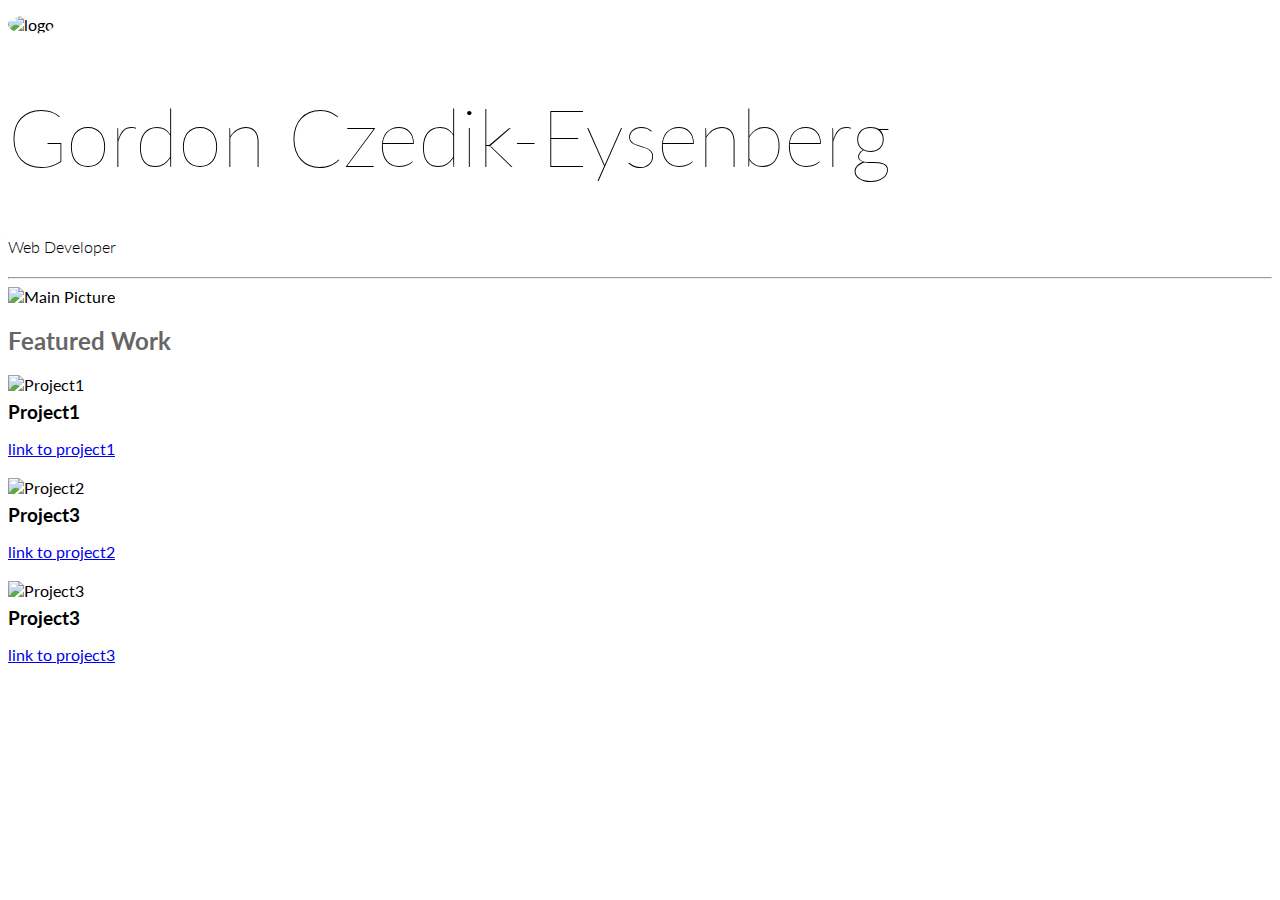
==== index.html @ c26e5590 "create scaffolding with placeholders" ====
<!DOCTYPE html>
<html lang="en">
<head>
    <meta charset="utf-8">
    <meta http-equiv="X-UI-Compatible" content="IE=edge">
    <meta name="viewport" content="width=device-width, initial-scale=1">
    <title>Gordon Czedik-Eysenberg</title>
    <link rel="stylesheet" href="https://maxcdn.bootstrapcdn.com/bootstrap/3.3.6/css/bootstrap.min.css" integrity="sha384-1q8mTJOASx8j1Au+a5WDVnPi2lkFfwwEAa8hDDdjZlpLegxhjVME1fgjWPGmkzs7" crossorigin="anonymous">
    <link href="https://fonts.googleapis.com/css?family=Lato:400,100,300" rel="stylesheet">
    <link rel="stylesheet" href="css/main.css">
</head>
<body>
    <div class="container">
        <div class="row">
            <div class="col-md-2 title-logo">
                <img class="img-responsive" src="http://placekitten.com/150/150" alt="logo">
            </div>
            <div class="col-md-10 text-right text-uppercase title-main">
                <h1>Gordon Czedik-Eysenberg</h1>
                <h4>Web Developer</h4>
            </div>
        </div>
        <hr>
        <div class="row">
            <div class="col-md-12">
                <img class="img-responsive" src="http://placekitten.com/1050/450" alt="Main Picture" >
            </div>
        </div>
        <div class="row">
            <div class="col-md-12">
                <h2 class="featured-heading">Featured Work</h2>
            </div>
        </div>
        <div class="row text-center">
            <div class="col-md-4 project">
                <img class="img-responsive" src="http://placekitten.com/400/300" alt="Project1">
                <h3>Project1</h3>
                <p><a href="#">link to project1</a></p>
            </div>
            <div class="col-md-4 project">
                <img class="img-responsive" src="http://placekitten.com/400/300" alt="Project2">
                <h3>Project3</h3>
                <p><a href="#">link to project2</a></p>
            </div>
            <div class="col-md-4 project">
                <img class="img-responsive" src="http://placekitten.com/400/300" alt="Project3">
                <h3>Project3</h3>
                <p><a href="#">link to project3</a></p>
            </div>
        </div>
    </div>
    <script src="https://code.jquery.com/jquery-1.12.3.min.js"></script>
    <script src="https://maxcdn.bootstrapcdn.com/bootstrap/3.3.6/js/bootstrap.min.js" integrity="sha384-0mSbJDEHialfmuBBQP6A4Qrprq5OVfW37PRR3j5ELqxss1yVqOtnepnHVP9aJ7xS" crossorigin="anonymous"></script>
</body>
</html>
---- css/main.css ----
html, body {
    font-family: 'Lato', sans-serif;
}

.title-logo {
    margin-top: 15px;
}

.title-logo img {
    border-radius: 50%;
}

.title-main {
    margin-top: 15px;
}

.title-main h1 {
    font-size: 5rem;
    font-weight: 100;
}

.title-main h4 {
    font-weight: 300;
}

.featured-heading {
    color: #666;
}

.project {
    margin-bottom: 20px;
}

.project h3 {
    margin: 7px 0 7px 0;
}
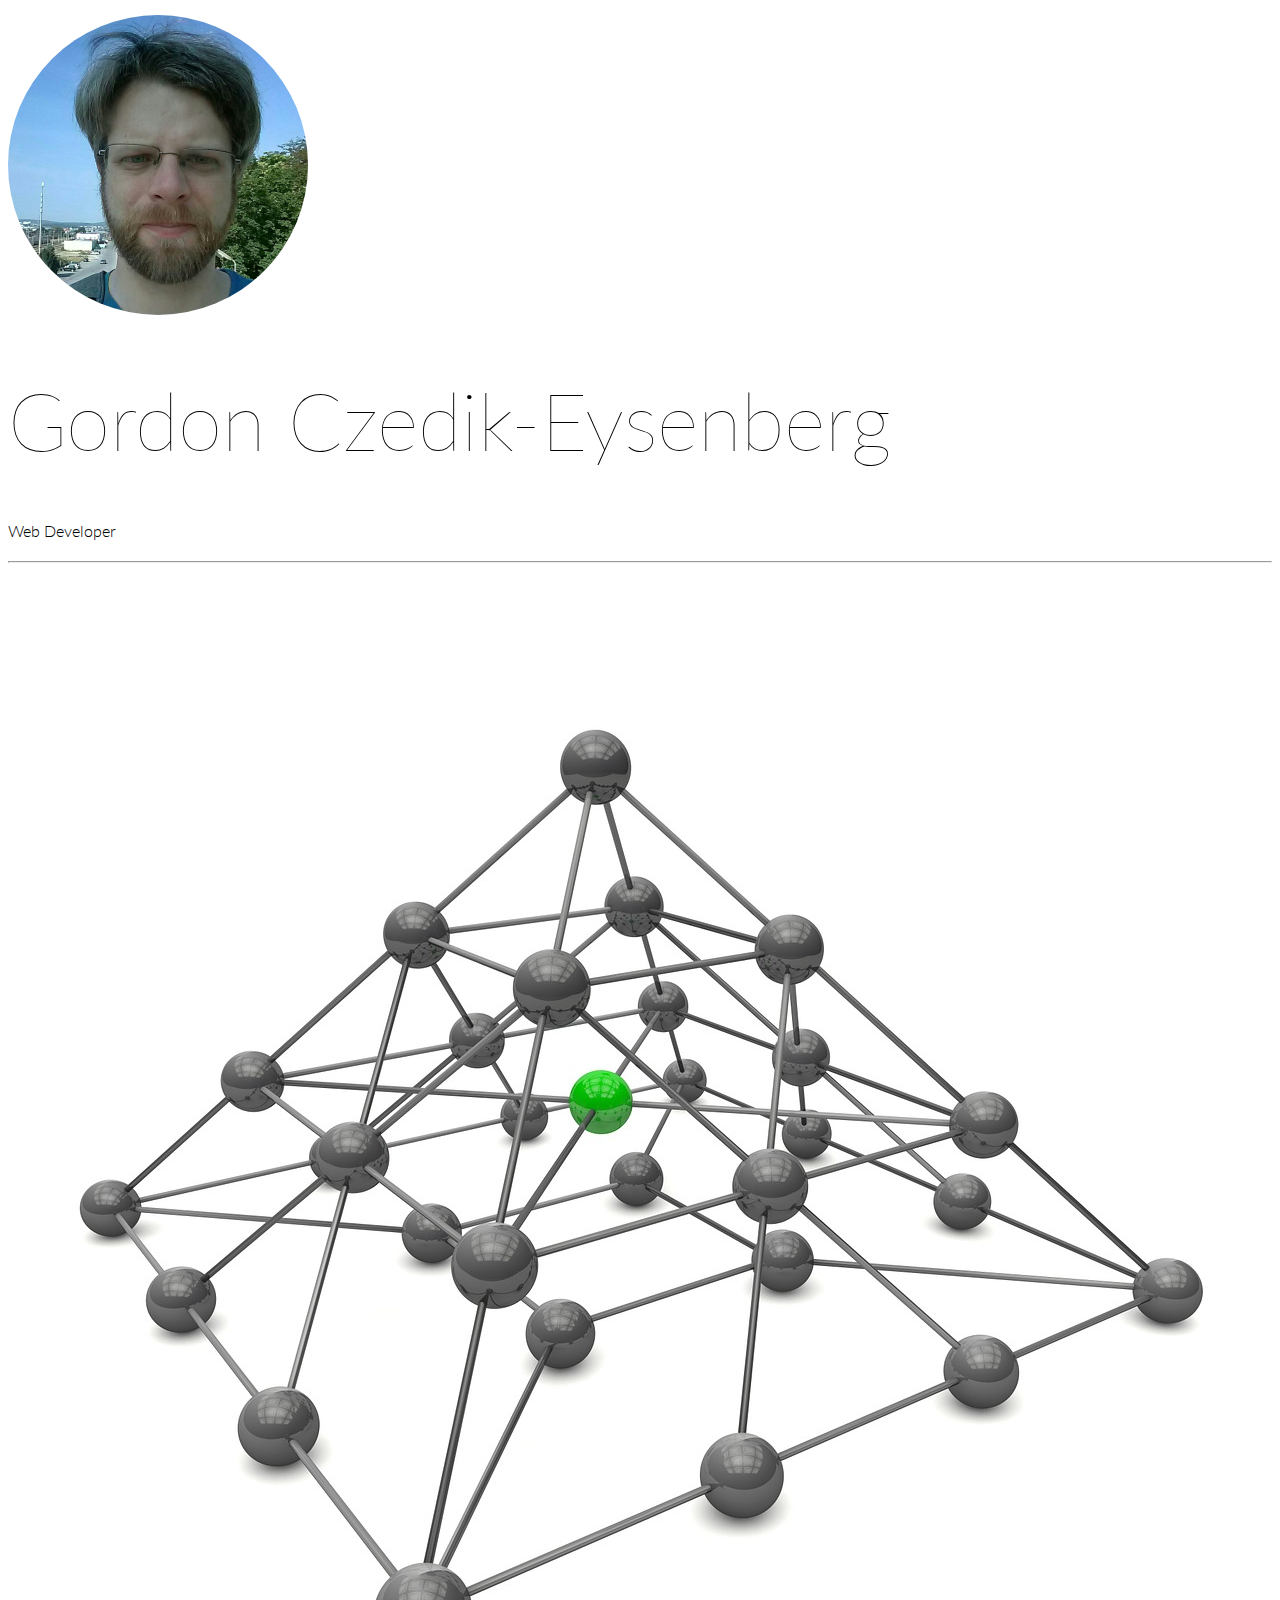
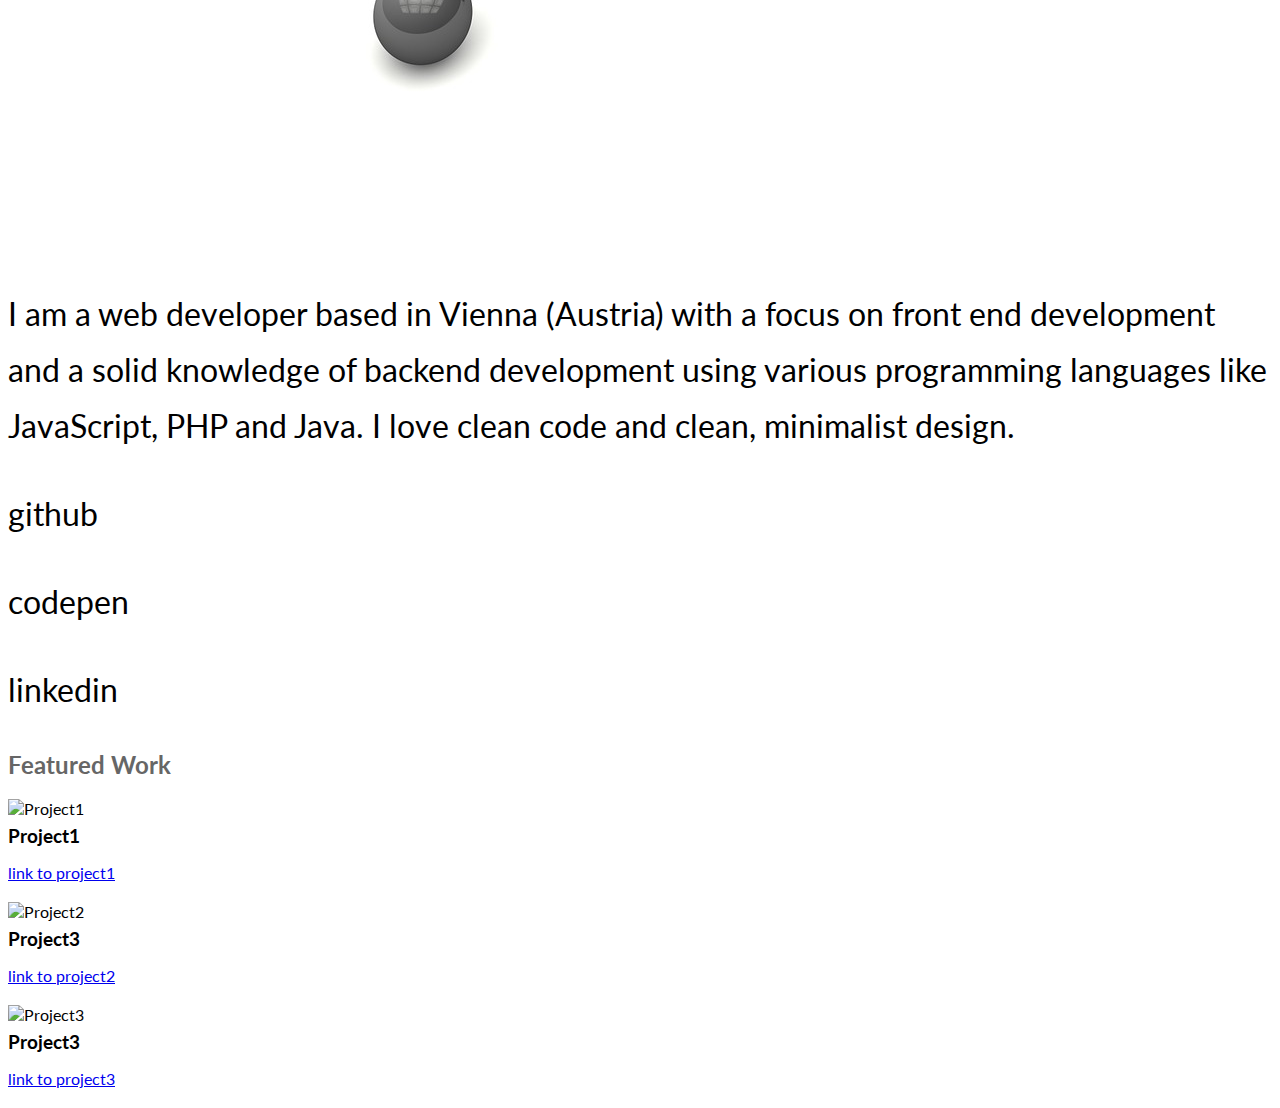
==== commit a4f995b5: "add some pictures and text" ====
--- a/index.html
+++ b/index.html
@@ -12,18 +12,29 @@
 <body>
     <div class="container">
         <div class="row">
-            <div class="col-md-2 title-logo">
-                <img class="img-responsive" src="http://placekitten.com/150/150" alt="logo">
+            <div class="col-sm-2 title-logo">
+                <img class="img-responsive" src="images/portrait1.png" alt="logo">
             </div>
-            <div class="col-md-10 text-right text-uppercase title-main">
+            <div class="col-sm-10 text-right text-uppercase title-main">
                 <h1>Gordon Czedik-Eysenberg</h1>
                 <h4>Web Developer</h4>
             </div>
         </div>
         <hr>
         <div class="row">
-            <div class="col-md-12">
-                <img class="img-responsive" src="http://placekitten.com/1050/450" alt="Main Picture" >
+            <div class="col-sm-6">
+                <img class="img-responsive" src="images/matrix.jpg" alt="Web developers build structures" >
+            </div>
+            <div class="col-sm-6 main-text">
+                <p>
+                    I am a web developer based in Vienna (Austria) with a focus on
+                    front end development and a solid knowledge of backend development
+                    using various programming languages like JavaScript, PHP and Java. I love
+                    clean code and clean, minimalist design.
+                </p>
+                <p>github</p>
+                <p>codepen</p>
+                <p>linkedin</p>
             </div>
         </div>
         <div class="row">
--- a/css/main.css
+++ b/css/main.css
@@ -23,6 +23,10 @@
     font-weight: 300;
 }
 
+.main-text {
+    font-size: 2rem;
+    line-height: 3.5rem;
+}
 .featured-heading {
     color: #666;
 }
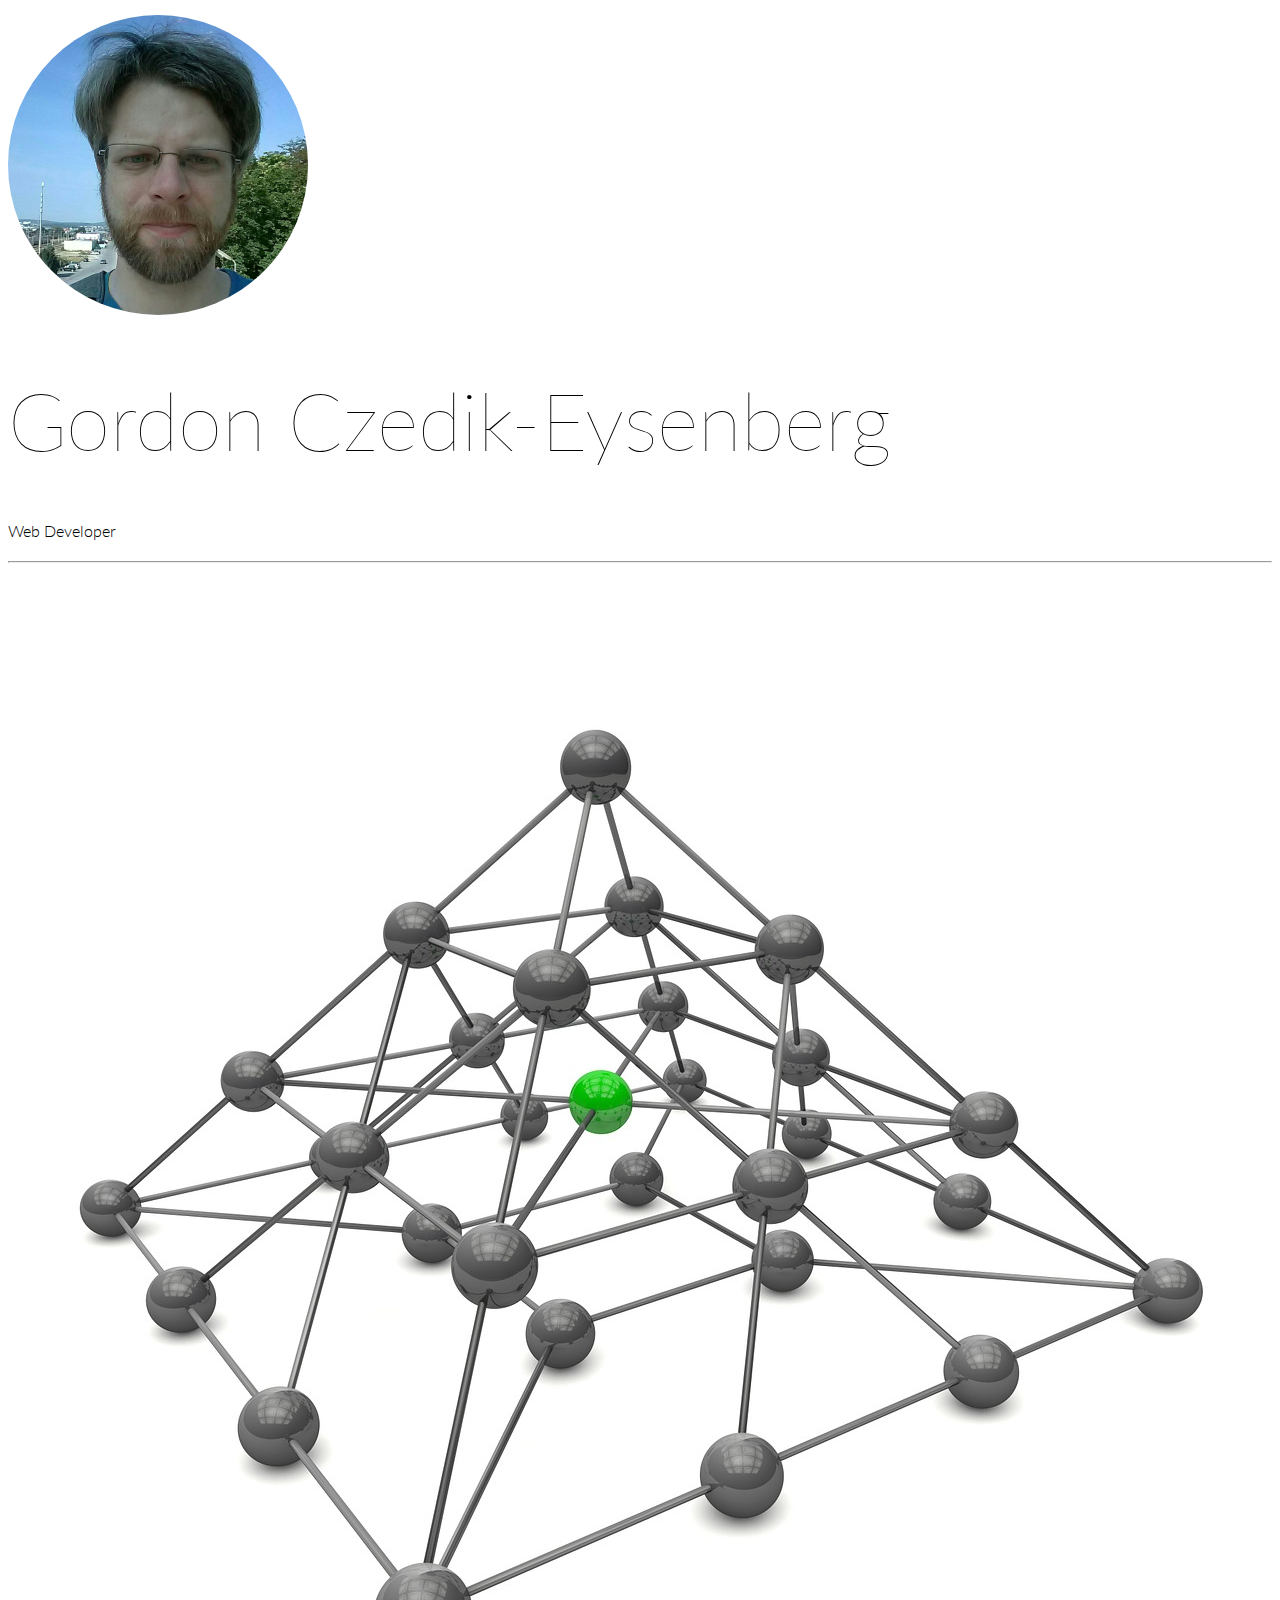
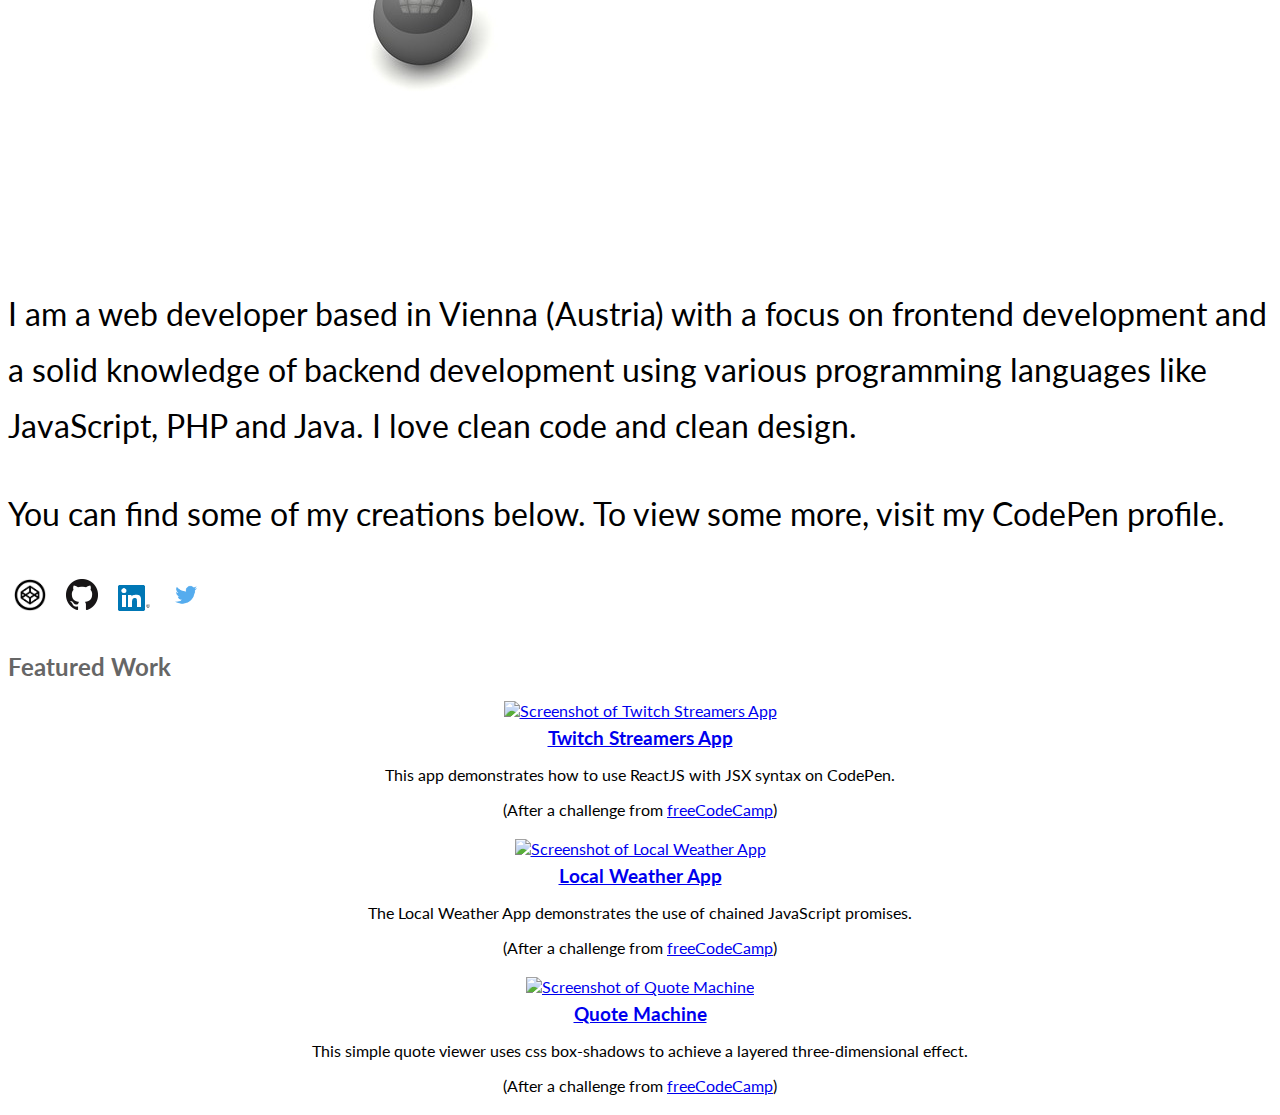
==== commit 390e2518: "Complete first version of the site." ====
--- a/index.html
+++ b/index.html
@@ -8,6 +8,7 @@
     <link rel="stylesheet" href="https://maxcdn.bootstrapcdn.com/bootstrap/3.3.6/css/bootstrap.min.css" integrity="sha384-1q8mTJOASx8j1Au+a5WDVnPi2lkFfwwEAa8hDDdjZlpLegxhjVME1fgjWPGmkzs7" crossorigin="anonymous">
     <link href="https://fonts.googleapis.com/css?family=Lato:400,100,300" rel="stylesheet">
     <link rel="stylesheet" href="css/main.css">
+    <link rel="icon" href="images/favicon.jpg">
 </head>
 <body>
     <div class="container">
@@ -28,35 +29,63 @@
             <div class="col-sm-6 main-text">
                 <p>
                     I am a web developer based in Vienna (Austria) with a focus on
-                    front end development and a solid knowledge of backend development
+                    frontend development and a solid knowledge of backend development
                     using various programming languages like JavaScript, PHP and Java. I love
-                    clean code and clean, minimalist design.
+                    clean code and clean design.
                 </p>
-                <p>github</p>
-                <p>codepen</p>
-                <p>linkedin</p>
+                <p>
+                    You can find some of my creations below. To view some more, visit my CodePen
+                    profile.
+                </p>
+                <div class="social-links">
+                    <a href="http://codepen.io/gordonce/" target="_blank">
+                        <img src="images/codepen.png" alt="link to codepen profile">
+                    </a>
+                    <a href="https://github.com/gordonce" target="_blank">
+                        <img src="images/github.png" alt="link to github profile">
+                    </a>
+                    <a href="https://www.linkedin.com/in/gordon-czedik-eysenberg-1697b7109" target="_blank">
+                        <img src="images/linkedin.png" alt="link to linkedin profile">
+                    </a>
+                    <a href="https://twitter.com/gordonczedik" target="_blank">
+                        <img src="images/twitter.png" alt="link to twitter profile">
+                    </a>
+                </div>
             </div>
         </div>
         <div class="row">
-            <div class="col-md-12">
+            <div class="col-sm-12">
                 <h2 class="featured-heading">Featured Work</h2>
             </div>
         </div>
-        <div class="row text-center">
-            <div class="col-md-4 project">
-                <img class="img-responsive" src="http://placekitten.com/400/300" alt="Project1">
-                <h3>Project1</h3>
-                <p><a href="#">link to project1</a></p>
+        <div class="row">
+            <div class="col-sm-4 project">
+                <a href="http://codepen.io/gordonce/pen/EKEBPE" target="_blank" title="View on CodePen">
+                    <img class="img-responsive" src="http://codepen.io/gordonce/pen/EKEBPE/image/small.png" alt="Screenshot of Twitch Streamers App">
+                    <h3>Twitch Streamers App</h3>
+                </a>
+                <p>
+                    This app demonstrates how to use ReactJS with JSX syntax on CodePen.
+                </p>
+                <p>(After a challenge from <a href="https://www.freecodecamp.com/challenges/use-the-twitchtv-json-api" target="_blank">freeCodeCamp</a>)</p>
             </div>
-            <div class="col-md-4 project">
-                <img class="img-responsive" src="http://placekitten.com/400/300" alt="Project2">
-                <h3>Project3</h3>
-                <p><a href="#">link to project2</a></p>
+            <div class="col-sm-4 project">
+                <a href="http://codepen.io/gordonce/pen/YqXqBa" target="_blank" title="View on CodePen">
+                    <img class="img-responsive" src="http://codepen.io/gordonce/pen/YqXqBa/image/small.png" alt="Screenshot of Local Weather App">
+                    <h3>Local Weather App</h3>
+                </a>
+                <p>
+                    The Local Weather App demonstrates the use of chained JavaScript promises.
+                </p>
+                <p>(After a challenge from <a href="https://www.freecodecamp.com/challenges/show-the-local-weather" target="_blank">freeCodeCamp</a>)</p>
             </div>
-            <div class="col-md-4 project">
-                <img class="img-responsive" src="http://placekitten.com/400/300" alt="Project3">
-                <h3>Project3</h3>
-                <p><a href="#">link to project3</a></p>
+            <div class="col-sm-4 project">
+                <a href="http://codepen.io/gordonce/pen/YqPYdN" target="_blank" title="View on CodePen">
+                    <img class="img-responsive" src="https://codepen.io/gordonce/pen/YqPYdN/image/small.png" alt="Screenshot of Quote Machine">
+                    <h3>Quote Machine</h3>
+                </a>
+                <p>This simple quote viewer uses css box-shadows to achieve a layered three-dimensional effect.</p>
+                <p>(After a challenge from <a href="https://www.freecodecamp.com/challenges/build-a-random-quote-machine" target="_blank">freeCodeCamp</a>)</p>
             </div>
         </div>
     </div>
--- a/css/main.css
+++ b/css/main.css
@@ -27,6 +27,17 @@
     font-size: 2rem;
     line-height: 3.5rem;
 }
+
+
+.social-links a:link, .social-links a:hover, .social-links a:active, .social-links a:visited {
+    text-decoration: none;
+}
+
+.social-links img {
+    width: 32px;
+    margin: 5px 6px 5px 6px;
+}
+
 .featured-heading {
     color: #666;
 }
@@ -35,6 +46,12 @@
     margin-bottom: 20px;
 }
 
+@media (min-width: 768px) {
+    .project {
+        text-align: center;
+    }
+}
+
 .project h3 {
     margin: 7px 0 7px 0;
 }
